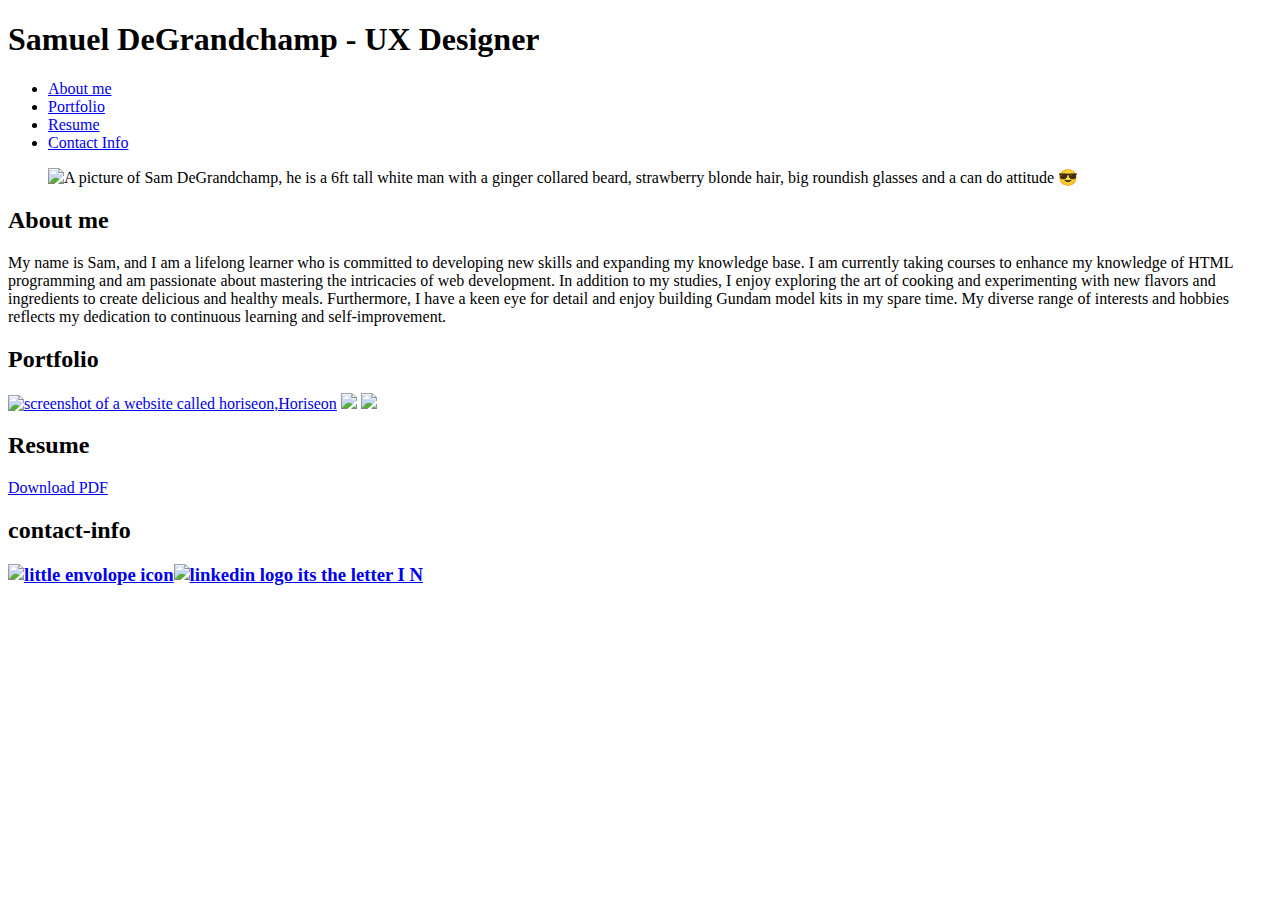
==== docs/index.html @ 4b40ad51 "put it in a docs folder" ====
<!DOCTYPE html>
<html lang="en">
<head>
    <meta charset="UTF-8">
    <meta http-equiv="X-UA-Compatible" content="IE=edge">
    <meta name="viewport" content="width=device-width, initial-scale=1.0">
    <link rel="stylesheet" href="./assets/css/style.css">
    <link rel="reset" href="./assets/css/reset.css">
    
    <title>Samuel DeGrandchamp Portfolio</title>
</head>
<body>
    <header class="header">
        <h1>Samuel DeGrandchamp - UX Designer</h1>
        <!--links to various website sections-->
        <nav>
            <ul>
                <li>
                    <a href="#about-me">About me</a>
                </li>
                <li>
                    <a href="#portfolio">Portfolio</a>
                </li>
                <li>
                    <a href="#resume">Resume</a>
                </li>
                <li>
                    <a href="#contact-info">Contact Info</a>
                </li>
                
            </ul>
        </nav>

    </header>
    <figure>
    <!-- Double checked to see if emojis still worked for acessability, google said it was cool :)-->
    <img src="images\Sam Photo.png" class="picture" alt="A picture of Sam DeGrandchamp, he is a 6ft tall white man with a ginger collared
    beard, strawberry blonde hair, big roundish glasses and a can do attitude 😎">
    </figure>
    <article>
        <section id="about-me" class="about-me">
            <h2>About me</h2>
            <p>
                My name is Sam, and I am a lifelong learner who is committed 
                to developing new skills and expanding my knowledge base. I am currently taking courses to enhance my knowledge of HTML programming 
                and am passionate about mastering the intricacies of web development. In addition to my studies, I enjoy exploring the art of cooking and experimenting with 
                new flavors and ingredients to create delicious and healthy meals. Furthermore, I have a keen eye for detail and enjoy building Gundam model kits in my spare time.
                My diverse range of interests and hobbies reflects my dedication to continuous learning and self-improvement.
            </p>

        </section>
        <section id="portfolio" class="portfolio">
            <h2 class="port-header">Portfolio</h2>
            <div class="port-gallery">
                <a href="https://sam-degrand.github.io/Homework-01/"><img src="images\Horiseon.png" alt="screenshot of a website called horiseon,">Horiseon</a>
                <!--I do not have any more things so enjoy this photo of me again until i update this with more work as i make it-->
                <img src="images\Sam Photo.png">
                <img src="images\Sam Photo.png">
            </div>

        </section>
        <section id="resume" class="resume">
            <h2>Resume</h2>
            <!--Link to download pdf of my resume-->
            <a href="images\Samuel DeGrandchamp Resume-1.pdf">Download PDF</a>
        </section>

        <section id="contact-info" class="contact-info">
            <h2>contact-info</h2>
            <!--Links to my email and my linkedin-->
            <h3>
                <a href=mailto:"Degrandchamps@gmail.com"><img src="images\icons8-envelope-24.png" alt="little envolope icon"></a><a href="https://www.linkedin.com/in/sam-degrandchamp-986105268/"><img src="images\icons8-linkedin-24.png" alt="linkedin logo its the letter I N "></a>
            </h3>
            <!--Image icons found on icons8.com-->

        </section>
        
    </article>
</body>
</html>
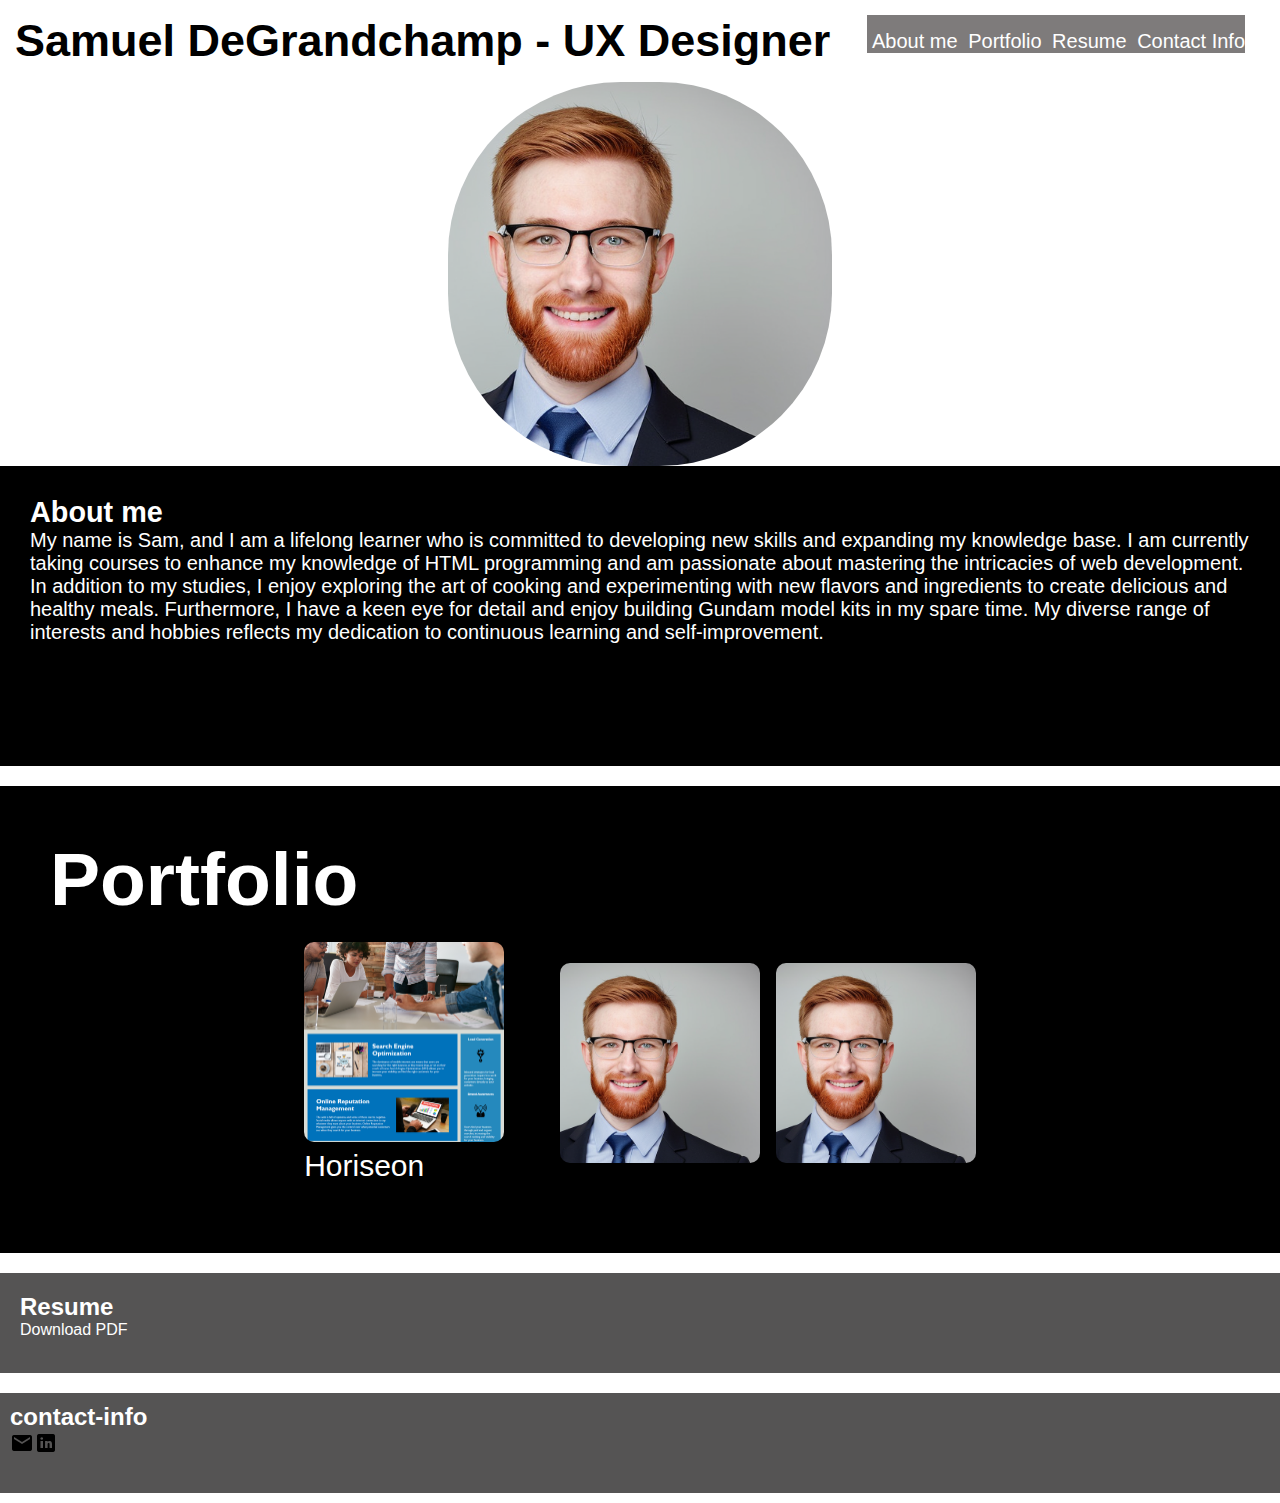
==== commit 83ac4d37: "moved index" ====
--- a/docs/index.html
+++ b/docs/index.html
@@ -4,8 +4,8 @@
     <meta charset="UTF-8">
     <meta http-equiv="X-UA-Compatible" content="IE=edge">
     <meta name="viewport" content="width=device-width, initial-scale=1.0">
-    <link rel="stylesheet" href="./assets/css/style.css">
-    <link rel="reset" href="./assets/css/reset.css">
+    <link rel="stylesheet" href="assets\css\style.css">
+    <link rel="reset" href="assets\css\reset.css">
     
     <title>Samuel DeGrandchamp Portfolio</title>
 </head>
@@ -34,7 +34,7 @@
     </header>
     <figure>
     <!-- Double checked to see if emojis still worked for acessability, google said it was cool :)-->
-    <img src="images\Sam Photo.png" class="picture" alt="A picture of Sam DeGrandchamp, he is a 6ft tall white man with a ginger collared
+    <img src="assets\images\Sam Photo.png" class="picture" alt="A picture of Sam DeGrandchamp, he is a 6ft tall white man with a ginger collared
     beard, strawberry blonde hair, big roundish glasses and a can do attitude 😎">
     </figure>
     <article>
@@ -52,24 +52,24 @@
         <section id="portfolio" class="portfolio">
             <h2 class="port-header">Portfolio</h2>
             <div class="port-gallery">
-                <a href="https://sam-degrand.github.io/Homework-01/"><img src="images\Horiseon.png" alt="screenshot of a website called horiseon,">Horiseon</a>
+                <a href="https://sam-degrand.github.io/Homework-01/"><img src="assets\images\Horiseon.png" alt="screenshot of a website called horiseon,">Horiseon</a>
                 <!--I do not have any more things so enjoy this photo of me again until i update this with more work as i make it-->
-                <img src="images\Sam Photo.png">
-                <img src="images\Sam Photo.png">
+                <img src="assets\images\Sam Photo.png">
+                <img src="assets\images\Sam Photo.png">
             </div>
 
         </section>
         <section id="resume" class="resume">
             <h2>Resume</h2>
             <!--Link to download pdf of my resume-->
-            <a href="images\Samuel DeGrandchamp Resume-1.pdf">Download PDF</a>
+            <a href="docs\assets\images\Samuel DeGrandchamp Resume-1.pdf">Download PDF</a>
         </section>
 
         <section id="contact-info" class="contact-info">
             <h2>contact-info</h2>
             <!--Links to my email and my linkedin-->
             <h3>
-                <a href=mailto:"Degrandchamps@gmail.com"><img src="images\icons8-envelope-24.png" alt="little envolope icon"></a><a href="https://www.linkedin.com/in/sam-degrandchamp-986105268/"><img src="images\icons8-linkedin-24.png" alt="linkedin logo its the letter I N "></a>
+                <a href=mailto:"Degrandchamps@gmail.com"><img src="assets\images\icons8-envelope-24.png" alt="little envolope icon"></a><a href="https://www.linkedin.com/in/sam-degrandchamp-986105268/"><img src="assets\images\icons8-linkedin-24.png" alt="linkedin logo its the letter I N "></a>
             </h3>
             <!--Image icons found on icons8.com-->
 
